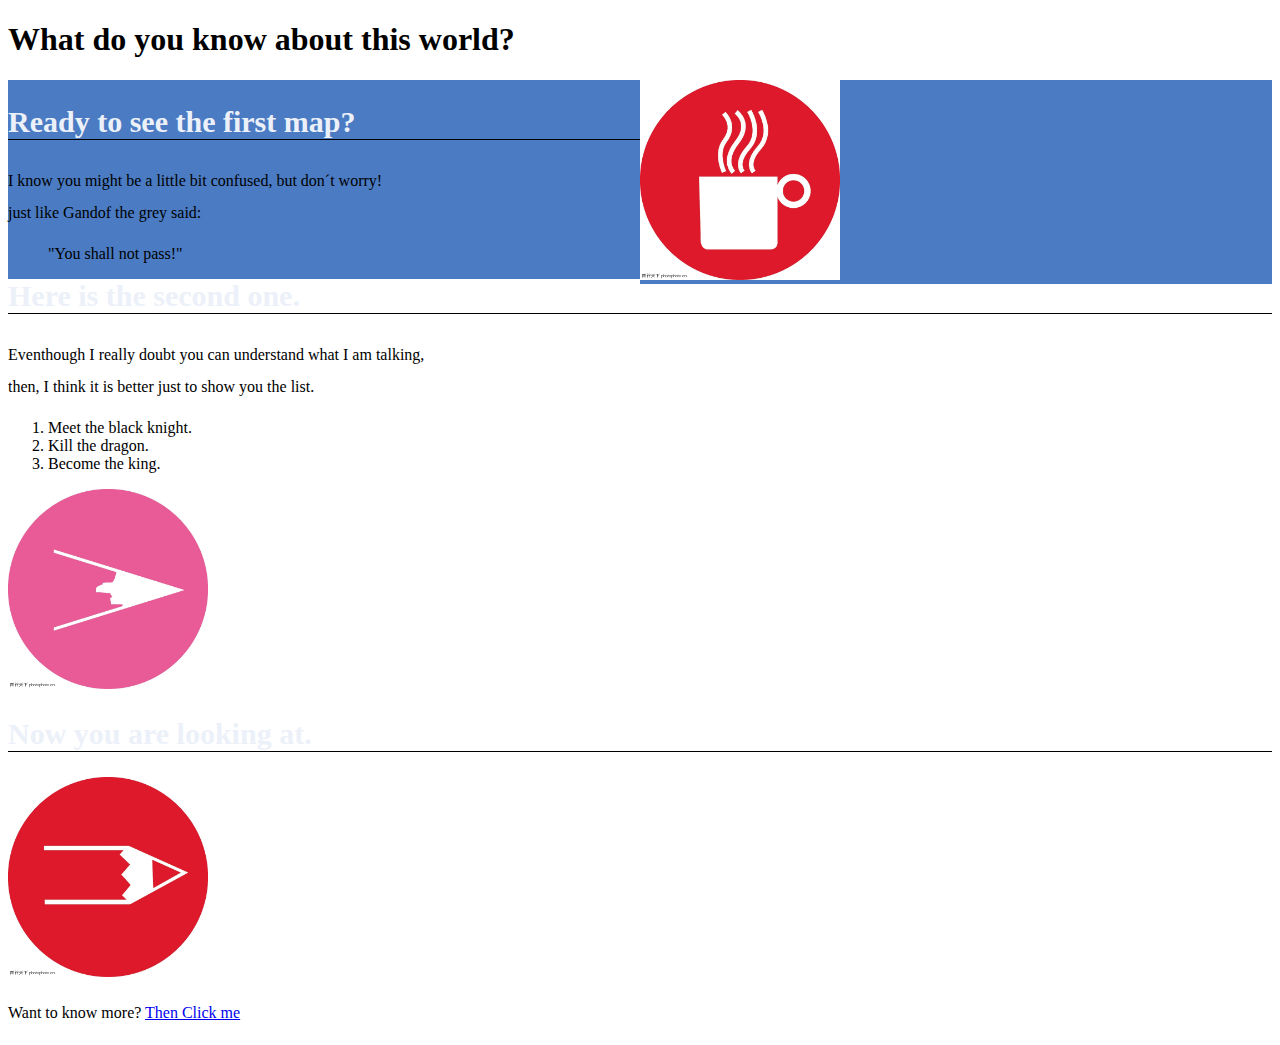
==== index.html @ 3ce33da9 "basic html" ====
<!DOCTYPE html>
<html>
  <head>
    <meta charset="utf-8">
    <title>Here!</title>
    <link rel="stylesheet" href="main.css" media="screen" title="no title" charset="utf-8">
  </head>
  <body>
    <div class="">
      <div class="BigTitle">
        <h1>What do you know about this world?</h1>
      </div>
      <div class="">

      </div>

    </div>
    <div class="firstpart">
      <div class="describ">
        <h2>Ready to see the first map?</h2>
        <p>
          I know you might be a little bit confused, but don´t worry!<br>
          just like Gandof the grey said:
          <blockquote cite="http://">
            "You shall not pass!"
          </blockquote>
        </p>
      </div>
      <div class="content">
        <img src="pic/p1.jpg" alt="" width="200" height="200"/>
      </div>
    </div>

    <div class="">
      <div class="">
          <h2>Here is the second one.</h2>
          <p>
            Eventhough I really doubt you can understand what I am talking,<br>
            then, I think it is better just to show you the list.
            <ol>
              <li>Meet the black knight.</li>
              <li>Kill the dragon.</li>
              <li>Become the king.</li>
            </ol>
          </p>
      </div>
      <div class="">
        <img src="pic/p2.jpg" alt="" width="200" height="200"/>
      </div>
    </div>
    <div class="">
      <div class="">
        <h2>Now you are looking at.</h2>
      </div>
      <div class="">
        <img src="pic/p3.jpg" alt="" width="200" height="200"/>
      </div>

    </div>

    <div class="footer">
      <p>
        Want to know more? <a href="footer/moreinfor.html">Then Click me</a>
      </p>
    </div>
  </body>
</html>
---- main.css ----
h2{
  font-size: 30px;
  color: rgb(236, 241, 249);
  border-bottom: 1px solid black;
}
.BigTitle{
  font-weight: bolder;
}
p{
  line-height: 200%
}
.firstpart{
  background-color: rgb(74, 123, 195);
}
.describ{
  width: 50%;
  float: left;
  background-color:inherit;
}
.content{
  width: 50%;
  float: right;
  background-color: inherit;
}
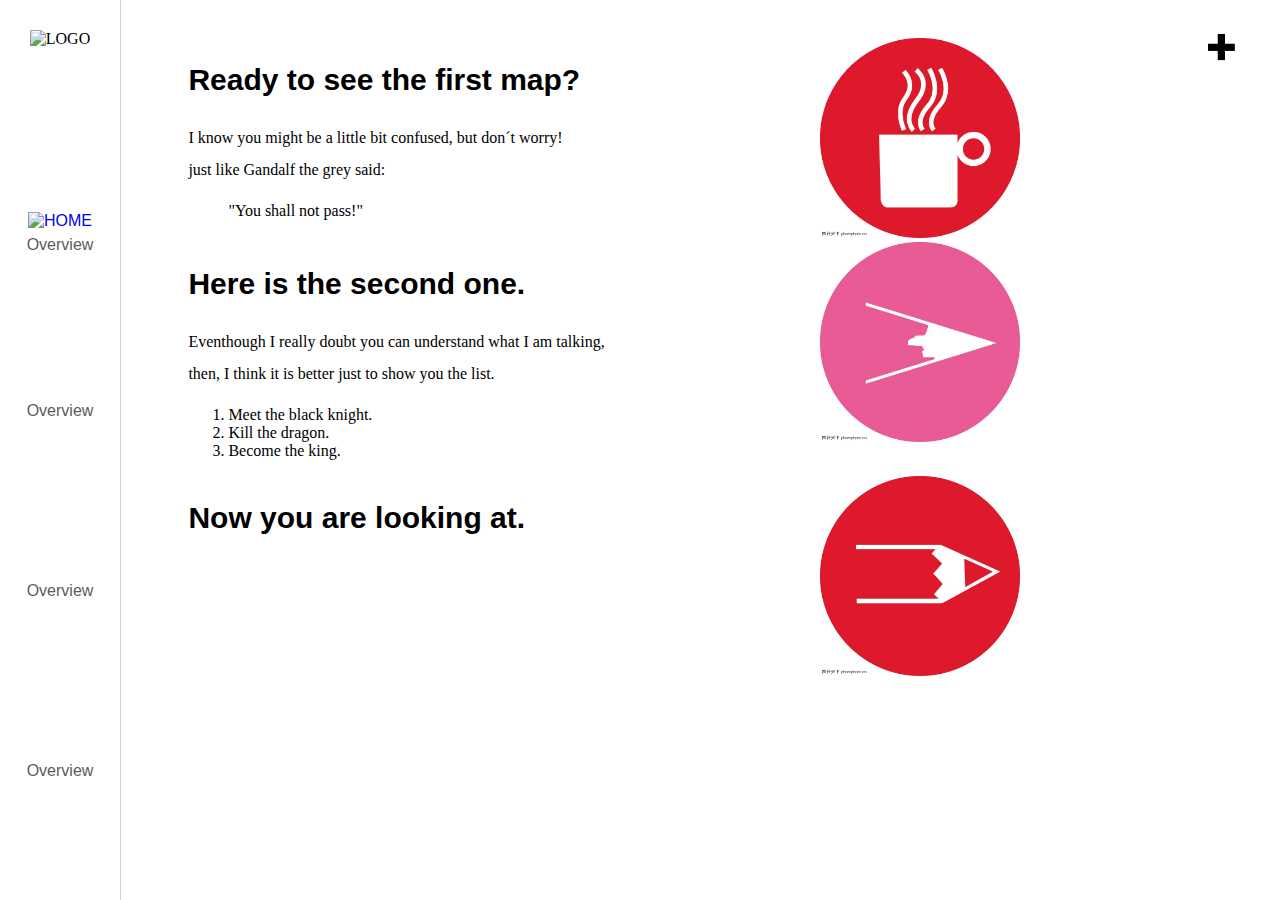
==== commit 56d17c03: "Information Menu & JS" ====
--- a/index.html
+++ b/index.html
@@ -4,23 +4,48 @@
     <meta charset="utf-8">
     <title>Here!</title>
     <link rel="stylesheet" href="main.css" media="screen" title="no title" charset="utf-8">
+    <script type="application/javascript" src="main.js"> </script>
   </head>
   <body>
-    <div class="">
-      <div class="BigTitle">
-        <h1>What do you know about this world?</h1>
+    <div class="NavBar">
+      <div class="" id="logo">
+        <img src="pic/logo.png" alt="LOGO" />
       </div>
-      <div class="">
+      <ul>
+        <li><a href="#" class="NavButton"><img src="pic/location.png" alt="HOME"  /><div class="TextGray">Overview</div></a></li>
+        <li><a href="#" class="NavButton"><img src="pic/battery-1.png" alt="" /><br><div class="TextGray">Overview</div></a></li>
+        <li><a href="#" class="NavButton"><img src="pic/battery-2.png" alt="" /><br><div class="TextGray">Overview</div></a></li>
+        <li><a href="#" class="NavButton"><img src="pic/battery-3.png" alt=""  /><br><div class="TextGray">Overview</div></a></li>
+      </ul>
+    </div>
 
+    <div id="bg"></div>
+    <div id="win">
+      <div class="Menu">
+          <ul class="MainList">
+            <li><a href="#" class="TextBlack">Work</a></li>
+            <li><a href="#" class="TextBlack">About</a></li>
+            <li><a href="#" class="TextBlack">Contact</a></li>
+          </ul>
+          <ul class="SecondList">
+            <li><a href="#" class="TextGray">Facebook</a></li>
+            <li><a href="#" class="TextGray">Twitter</a></li>
+          </ul>
       </div>
+    </div>
 
+    <div class="" id="Information">
+      <a href="#" onclick="WinTip()"><img src="pic/add.png" alt="" /></a>
     </div>
-    <div class="firstpart">
+
+
+    <div id="Main">
+    <div class="block" id="firstpart">
       <div class="describ">
         <h2>Ready to see the first map?</h2>
         <p>
           I know you might be a little bit confused, but don´t worry!<br>
-          just like Gandof the grey said:
+          just like Gandalf the grey said:
           <blockquote cite="http://">
             "You shall not pass!"
           </blockquote>
@@ -31,8 +56,8 @@
       </div>
     </div>
 
-    <div class="">
-      <div class="">
+    <div class="block" id="secondpart">
+      <div class="describ">
           <h2>Here is the second one.</h2>
           <p>
             Eventhough I really doubt you can understand what I am talking,<br>
@@ -44,24 +69,21 @@
             </ol>
           </p>
       </div>
-      <div class="">
+      <div class="content">
         <img src="pic/p2.jpg" alt="" width="200" height="200"/>
       </div>
     </div>
-    <div class="">
-      <div class="">
+
+    <div class="block" id="thirdpart">
+      <div class="describ">
         <h2>Now you are looking at.</h2>
       </div>
-      <div class="">
+      <div class="content">
         <img src="pic/p3.jpg" alt="" width="200" height="200"/>
       </div>
 
     </div>
+</div>
 
-    <div class="footer">
-      <p>
-        Want to know more? <a href="footer/moreinfor.html">Then Click me</a>
-      </p>
-    </div>
   </body>
 </html>
--- a/main.css
+++ b/main.css
@@ -1,24 +1,156 @@
+body{
+  margin: 0px;
+  padding: 0px;
+}
+.NavBar{
+  position: absolute;
+  left: 0px;
+  top: 0px;
+  width: 120px;
+  height: 100%;
+  background-color: rgb(255, 255, 255);
+  border-right: 1px solid rgb(210, 210, 210);
+  overflow: hidden;
+
+}
+#logo{
+  width: inherit;
+  text-align: center;
+  height: 20%;
+}
+.NavBar ul{
+  list-style-type: none;
+  margin: 0;
+  padding: 0;
+  height: inherit;
+
+}
+.NavBar li{
+  height: 20%;
+}
+
+a.NavButton:link{
+  display: block;
+  font-weight:normal;
+  font-family: Arial;
+  background-color:inherit;
+  width:inherit;
+  height:100%;
+  text-align: center;
+  padding: 4px;
+  text-decoration: none;
+
+  /*color: rgb(61, 237, 25);*/
+}
+a.NavButton:hover{
+  background-color: rgb(186, 186, 186)
+}
+.NavBar img{
+  width: 40%;
+  padding-top: 25%;
+  padding-bottom: 5%;
+}
+.TextGray{
+  color: rgb(91, 91, 91);
+}
+.TextBlack{
+  color: rgb(0, 0, 0);
+}
+
+
+#Main{
+  background-color: rgb(255, 255, 255);
+  margin-left: 150px;
+  padding: 3%;
+
+}
 h2{
   font-size: 30px;
-  color: rgb(236, 241, 249);
-  border-bottom: 1px solid black;
-}
-.BigTitle{
-  font-weight: bolder;
+  color: rgb(0, 0, 0);
+  font-family:Arial;
+  /*border-bottom: 1px solid black;*/
 }
 p{
   line-height: 200%
 }
-.firstpart{
-  background-color: rgb(74, 123, 195);
+.block{
+  /*height: 500px;*/
+
+  background-color:inherit;
+  clear: both;
 }
 .describ{
-  width: 50%;
+  /*width: 40%;*/
+  /*padding:2%;*/
+  width: 60%;
+  background-color:inherit;
+  /*border: 2px solid red;*/
   float: left;
-  background-color:inherit;
 }
 .content{
-  width: 50%;
-  float: right;
+  /*width: 40%;*/
+
   background-color: inherit;
+  /*border: 2px solid green;*/
+float: left;
 }
+#secondpart{
+  /*border: 5px solid yellow;*/
+}
+#firstpart{
+  /*border: 5px solid orange;*/
+}
+#Information img{
+  position: absolute;
+  padding: 0px;
+  margin: 0px;
+  width: 3%;
+  top: 3%;
+  right: 3%;
+}
+
+#bg{
+  background:#ffffff;
+  position:absolute;
+  left:0;
+  top:0;
+  filter:"Alpha";
+  opacity:0.7;
+  display:none;
+}
+#win{
+  width:22%;
+  height:100%;
+  border-left: 1px solid rgb(210, 210, 210);
+  position:absolute;
+  right:0px;
+  top:0px;
+  margin:0px;
+  background:#ffffff;
+  display:none;
+}
+
+.Menu .MainList{
+  list-style-type: none;
+  padding-top: 30%;
+}
+.Menu .SecondList{
+  list-style-type: none;
+  padding-top: 5%;
+}
+.Menu .MainList a:link{
+  display: block;
+  font-size: 150%;
+  font-weight: bold;
+  font-family: Arial;
+  text-decoration: none;
+  margin-bottom: 10%;
+}
+.Menu .SecondList a:link{
+  display: block;
+  font-size: 100%;
+  font-weight: normal;
+  font-family: Arial;
+  text-decoration: none;
+  margin-bottom: 6%;
+}
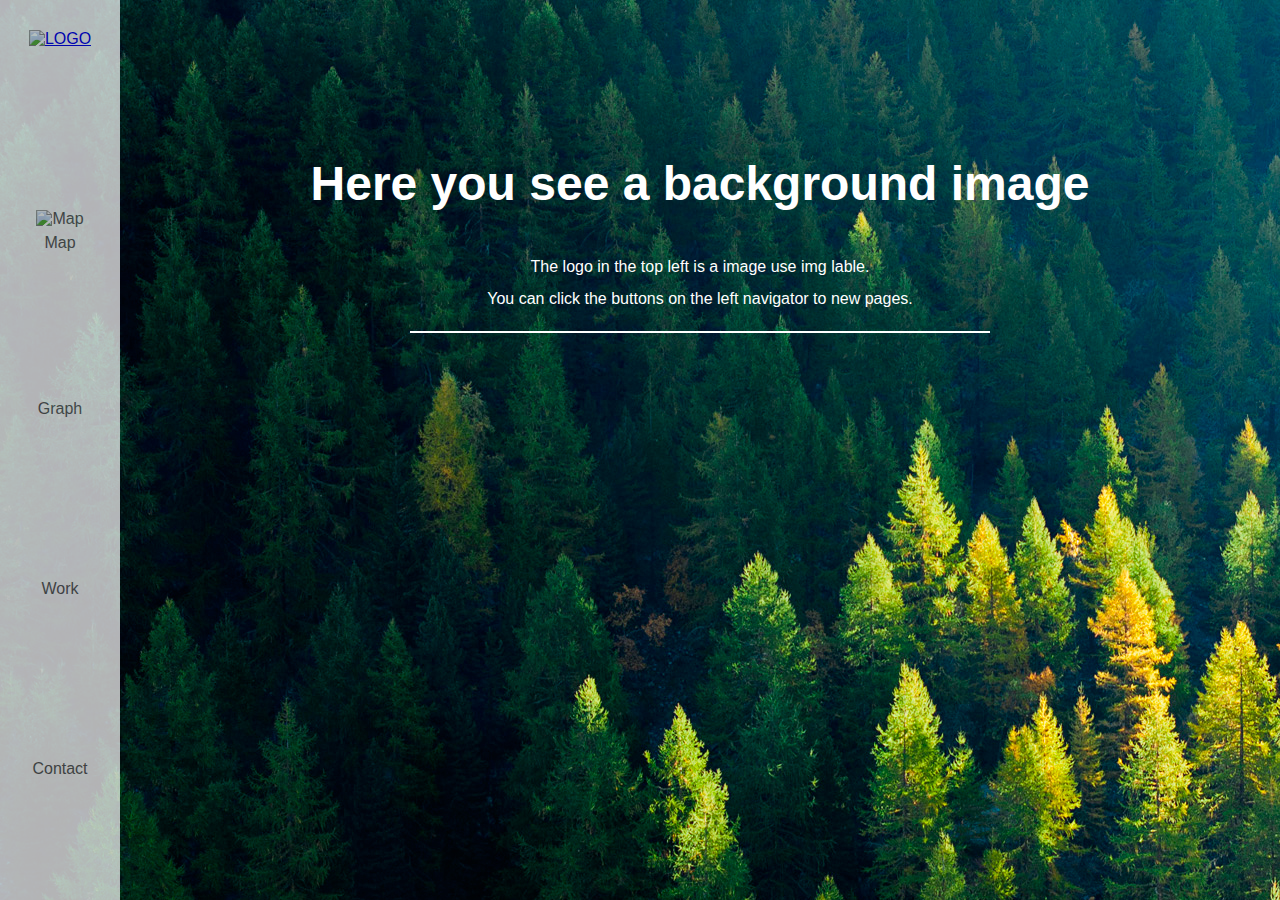
==== commit 3a260861: "map page and graph page" ====
--- a/index.html
+++ b/index.html
@@ -9,17 +9,21 @@
   <body>
     <div class="NavBar">
       <div class="" id="logo">
-        <img src="pic/logo.png" alt="LOGO" />
+        <a href="#"><img src="pic/logo.png" alt="LOGO" /></a>
       </div>
       <ul>
-        <li><a href="#" class="NavButton"><img src="pic/location.png" alt="HOME"  /><div class="TextGray">Overview</div></a></li>
-        <li><a href="#" class="NavButton"><img src="pic/battery-1.png" alt="" /><br><div class="TextGray">Overview</div></a></li>
-        <li><a href="#" class="NavButton"><img src="pic/battery-2.png" alt="" /><br><div class="TextGray">Overview</div></a></li>
-        <li><a href="#" class="NavButton"><img src="pic/battery-3.png" alt=""  /><br><div class="TextGray">Overview</div></a></li>
+        <li><a href="map.html" class="NavButton"><img src="pic/location.png" alt="Map"  /><div>Map</div></a></li>
+        <li><a href="information.html" class="NavButton"><img src="pic/battery-1.png" alt="" /><br><div>Graph</div></a></li>
+        <li><a href="work.html" class="NavButton"><img src="pic/battery-2.png" alt="" /><br><div>Work</div></a></li>
+        <li><a href="other.html" class="NavButton"><img src="pic/battery-3.png" alt=""  /><br><div>Contact</div></a></li>
       </ul>
+
     </div>
 
-    <div id="bg"></div>
+    <!-- Here is javascript part to realise the click and pop up menu -->
+    <!-- NOT ALLOWED in assignment 1 -->
+
+    <!-- <div id="bg"></div>
     <div id="win">
       <div class="Menu">
           <ul class="MainList">
@@ -34,54 +38,23 @@
       </div>
     </div>
 
-    <div class="" id="Information">
+    <div class="" id="InformationButton">
       <a href="#" onclick="WinTip()"><img src="pic/add.png" alt="" /></a>
-    </div>
+    </div> -->
 
 
     <div id="Main">
-    <div class="block" id="firstpart">
+    <div class="block firstpart" ><!-- When add more then one class,use space to saperate them -->
       <div class="describ">
-        <h2>Ready to see the first map?</h2>
+        <h2>Here you see a background image</h2>
         <p>
-          I know you might be a little bit confused, but don´t worry!<br>
-          just like Gandalf the grey said:
-          <blockquote cite="http://">
-            "You shall not pass!"
-          </blockquote>
+        The logo in the top left is a image use img lable.<br>
+        You can click the buttons on the left navigator to new pages.<br>
+
         </p>
+        <div class="divide">
+        </div>
       </div>
-      <div class="content">
-        <img src="pic/p1.jpg" alt="" width="200" height="200"/>
-      </div>
-    </div>
-
-    <div class="block" id="secondpart">
-      <div class="describ">
-          <h2>Here is the second one.</h2>
-          <p>
-            Eventhough I really doubt you can understand what I am talking,<br>
-            then, I think it is better just to show you the list.
-            <ol>
-              <li>Meet the black knight.</li>
-              <li>Kill the dragon.</li>
-              <li>Become the king.</li>
-            </ol>
-          </p>
-      </div>
-      <div class="content">
-        <img src="pic/p2.jpg" alt="" width="200" height="200"/>
-      </div>
-    </div>
-
-    <div class="block" id="thirdpart">
-      <div class="describ">
-        <h2>Now you are looking at.</h2>
-      </div>
-      <div class="content">
-        <img src="pic/p3.jpg" alt="" width="200" height="200"/>
-      </div>
-
     </div>
 </div>
 
--- a/main.css
+++ b/main.css
@@ -1,19 +1,27 @@
+html{
+  height: 100%;
+}
 body{
+  height: 100%;
   margin: 0px;
   padding: 0px;
+  font-family:Arial;
 }
 .NavBar{
-  position: absolute;
+  position:fixed;
   left: 0px;
   top: 0px;
   width: 120px;
   height: 100%;
-  background-color: rgb(255, 255, 255);
-  border-right: 1px solid rgb(210, 210, 210);
+  background: rgb(255, 255, 255);
+  filter:"Alpha(opacity=70)";
+  opacity:0.7;
+  /*border-right: 1px solid rgb(210, 210, 210);*/
   overflow: hidden;
 
 }
 #logo{
+  position: relative;
   width: inherit;
   text-align: center;
   height: 20%;
@@ -28,129 +36,130 @@
 .NavBar li{
   height: 20%;
 }
-
-a.NavButton:link{
+a.NavButton{
   display: block;
+  color: rgb(91, 91, 91);
   font-weight:normal;
-  font-family: Arial;
   background-color:inherit;
   width:inherit;
   height:100%;
   text-align: center;
-  padding: 4px;
+  padding: 0px;
+  margin: 0px;
   text-decoration: none;
-
-  /*color: rgb(61, 237, 25);*/
-}
-a.NavButton:hover{
-  background-color: rgb(186, 186, 186)
 }
 .NavBar img{
   width: 40%;
   padding-top: 25%;
   padding-bottom: 5%;
 }
-.TextGray{
-  color: rgb(91, 91, 91);
+a.NavButton:link{
 }
-.TextBlack{
-  color: rgb(0, 0, 0);
+a.NavButton:visited{
 }
+a.NavButton:hover{
+  background-color: rgb(124, 145, 127);
+  color: rgb(255, 255, 255);
+}
+#NavButtonInfor{
+  border-right: 5px solid rgb(15, 89, 31);
+}
+#NavButtonMap{
+  border-right: 5px solid rgb(15, 89, 31);
+}
+#NavButtonWork{
+  border-right: 5px solid rgb(15, 89, 31);
+}
+#Main{
+  overflow: hidden;
+  background-color: rgb(255, 255, 255);
+  /*margin-left: 120px;*/
+  height: 100%;
+  margin: 0px;
+  padding: 0px;
 
-
-#Main{
-  background-color: rgb(255, 255, 255);
-  margin-left: 150px;
-  padding: 3%;
 
 }
 h2{
-  font-size: 30px;
-  color: rgb(0, 0, 0);
-  font-family:Arial;
-  /*border-bottom: 1px solid black;*/
+  font-size: 300%;
 }
 p{
   line-height: 200%
 }
+.divide{
+  width: 50%;
+  height: 2px;
+  background-color: rgb(255, 255, 255);
+/*here set left and right auto can put this div in the Father's center*/
+  margin-left: auto;
+  margin-right: auto;
+
+}
 .block{
-  /*height: 500px;*/
-
+  padding-left: 120px;
+  height: 100%;
   background-color:inherit;
   clear: both;
 }
-.describ{
-  /*width: 40%;*/
-  /*padding:2%;*/
-  width: 60%;
-  background-color:inherit;
-  /*border: 2px solid red;*/
+.firstpart{
+  background-image: url(pic/background.jpg);
+}
+.firstpart .describ{
+  width: 100%;
+  text-align: center;
+  float: left;
+  color: rgb(255, 255, 255);
+  height: 30%;
+  margin-top: 10%;
+}
+.map .describ{
+  width: 50%;
+  float: left;
+  padding-left: 5%;
+  padding-top: 30%;
+}
+.map .describ p{
+  font-size: 150%;
+  line-height: 150%;
+  color: rgb(91, 91, 91);
+}
+.map .content{
+  float: right;
+  width: 35%;
+  padding-top: 15%;
+  padding-right: 5%;
+}
+.map img{
+  float:left;
+  width: 100%;
+  border: 1px solid rgb(176, 176, 176);
+}
+.information{
+  text-align: center;
+}
+.divide-black{
+  height: 2px;
+  width: 20%;
+  background-color: rgb(0, 0, 0);
+  margin-left: auto;
+  margin-right: auto;
+}
+.graphs{
+  padding-top: 5%;
+  width: 40%;
+  margin-left: auto;
+  margin-right: auto;
+}
+.graph{
+  width: 200px;
+  height: 200px;
+  background-color: rgb(255, 255, 255);
+  border: 2px solid black;
+  margin: 10px;
+}
+.graph1{
   float: left;
 }
-.content{
-  /*width: 40%;*/
-
-  background-color: inherit;
-  /*border: 2px solid green;*/
-float: left;
+.graph2{
+  float: right;
 }
-#secondpart{
-  /*border: 5px solid yellow;*/
-}
-#firstpart{
-  /*border: 5px solid orange;*/
-}
-#Information img{
-  position: absolute;
-  padding: 0px;
-  margin: 0px;
-  width: 3%;
-  top: 3%;
-  right: 3%;
-}
-
-#bg{
-  background:#ffffff;
-  position:absolute;
-  left:0;
-  top:0;
-  filter:"Alpha";
-  opacity:0.7;
-  display:none;
-}
-#win{
-  width:22%;
-  height:100%;
-  border-left: 1px solid rgb(210, 210, 210);
-  position:absolute;
-  right:0px;
-  top:0px;
-  margin:0px;
-  background:#ffffff;
-  display:none;
-}
-
-.Menu .MainList{
-  list-style-type: none;
-  padding-top: 30%;
-}
-.Menu .SecondList{
-  list-style-type: none;
-  padding-top: 5%;
-}
-.Menu .MainList a:link{
-  display: block;
-  font-size: 150%;
-  font-weight: bold;
-  font-family: Arial;
-  text-decoration: none;
-  margin-bottom: 10%;
-}
-.Menu .SecondList a:link{
-  display: block;
-  font-size: 100%;
-  font-weight: normal;
-  font-family: Arial;
-  text-decoration: none;
-  margin-bottom: 6%;
-}
